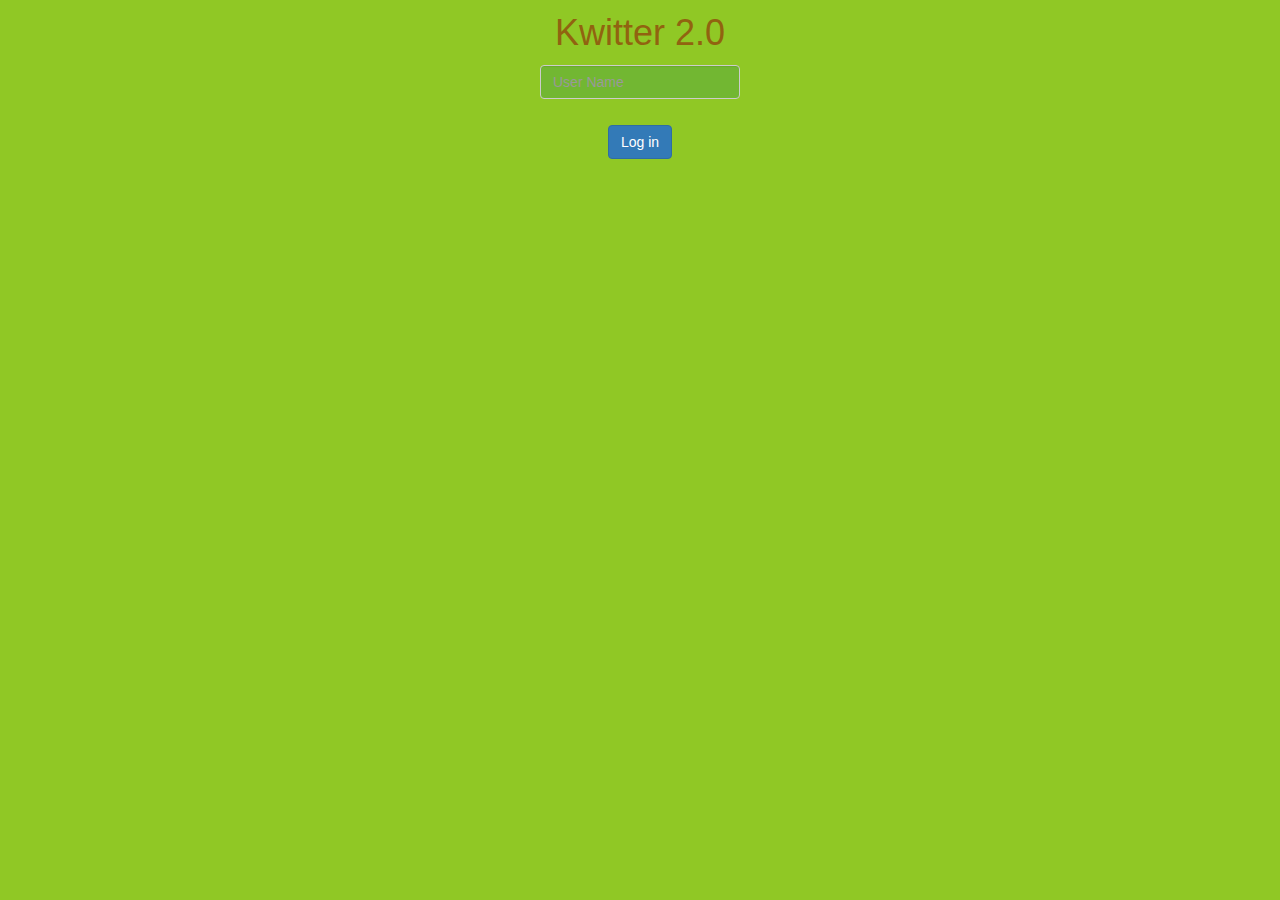
==== index.html @ 14e0123c "Add files via upload" ====
<!DOCTYPE html>
<html>
    <head> 
        <meta charset="utf-8">
        <meta name="viewport" content="width=device-width, initial-scale=1">
        <link rel="stylesheet" href="https://maxcdn.bootstrapcdn.com/bootstrap/3.4.1/css/bootstrap.min.css">
        <script src="https://ajax.googleapis.com/ajax/libs/jquery/3.6.0/jquery.min.js"></script>
        <script src="https://maxcdn.bootstrapcdn.com/bootstrap/3.4.1/js/bootstrap.min.js"></script>
        <meta http-equiv="X-UA-Compatible" content="IE=edge">
        <title></title>
        <meta name="description" content="">
        <meta name="viewport" content="width=device-width, initial-scale=1">
        <link rel="stylesheet" type="text/css" href="kwitter.css">
        <script src="kwitter.js"></script>
    </head>
<center>
    <body>
        <h1 class="afix-top">Kwitter 2.0</h1>
        <input type="text" id="user_name" class="form-control" placeholder="User Name">
        <button id="login_button"class="btn btn-primary" onclick="addUser()">Log in</button>
    </body>
</center>
</html>
---- kwitter.css ----
body{
    background-color: #90C825;
    color:#916310;
}
h1, #user_name, #login_button{
    margin: 1%;
}
#user_name{
    width: 200px;
    background-color: #72b732;
}
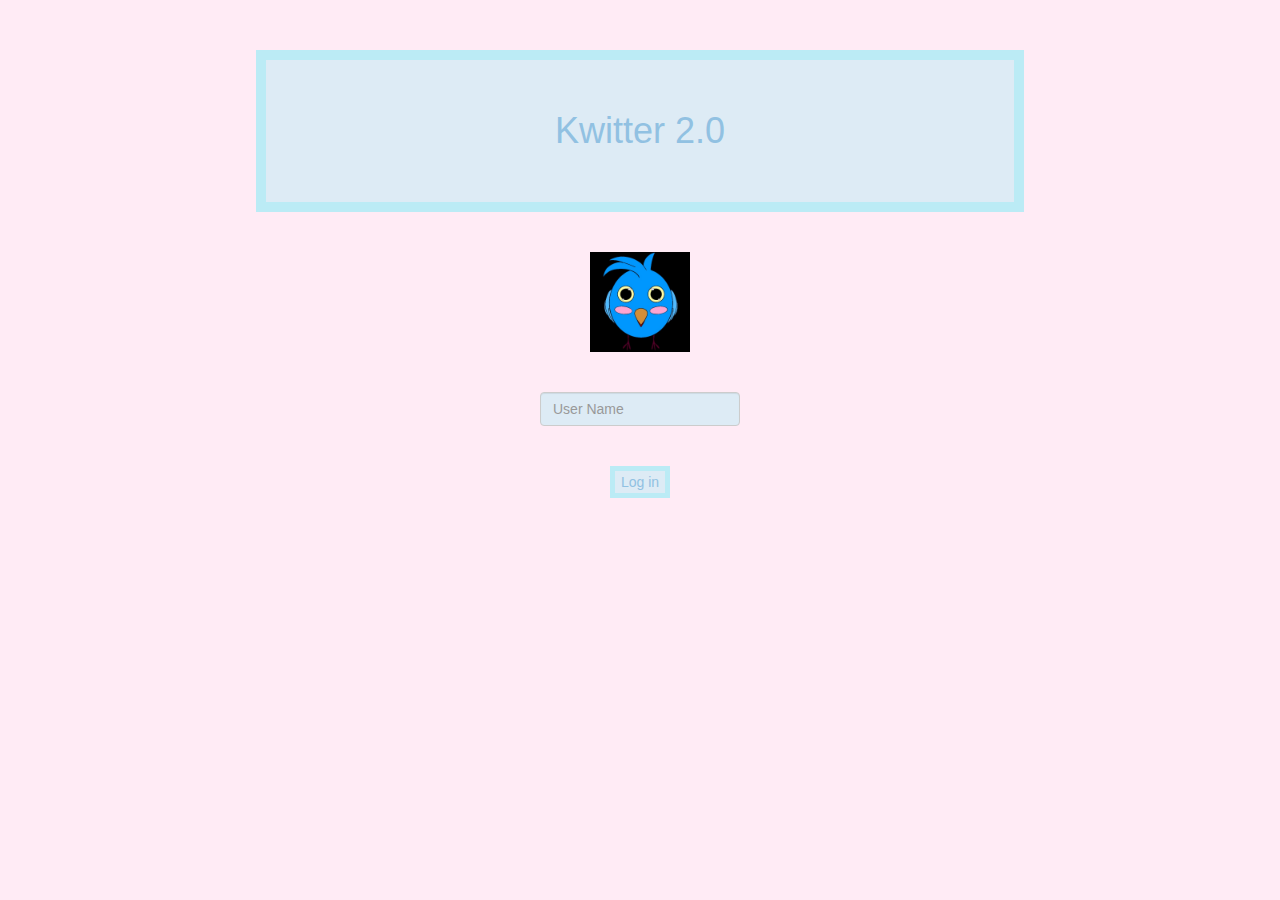
==== commit 7db16320: "Add files via upload" ====
--- a/index.html
+++ b/index.html
@@ -15,9 +15,14 @@
     </head>
 <center>
     <body>
-        <h1 class="afix-top">Kwitter 2.0</h1>
-        <input type="text" id="user_name" class="form-control" placeholder="User Name">
-        <button id="login_button"class="btn btn-primary" onclick="addUser()">Log in</button>
+     <div>
+        <span>
+            <h1 class="afix-top">Kwitter 2.0</h1>
+            <img id="icon" src="Kwitter2.0icon.jpeg">
+        </span>
+       <input type="text" id="user_name" class="form-control" placeholder="User Name">
+       <button id="login_button" onclick="addUser()">Log in</button>
+    </div>
     </body>
 </center>
 </html>--- a/kwitter.css
+++ b/kwitter.css
@@ -1,11 +1,29 @@
 body{
-    background-color: #90C825;
-    color:#916310;
+    background-color: #ffebf5;
+    color:#91c1e2;
 }
-h1, #user_name, #login_button{
-    margin: 1%;
+h1, #icon, #user_name, #login_button{
+    margin:20px;
+}
+h1{
+    margin-top: 50px;
+    background-color:#ddebf5;
+    border: #bbebf5 10px solid;
+    padding-top: 4%;
+    padding-bottom: 4%;
+    margin-left: 20%;
+    margin-right: 20%;
+    
+}
+#icon{
+    width: 100px;
+    height: 100px;
+}
+#login_button{
+    background-color:	#ddebf5;
+    border: 5px solid 	#bbebf5;
 }
 #user_name{
     width: 200px;
-    background-color: #72b732;
+    background-color:#ddebf5;
 }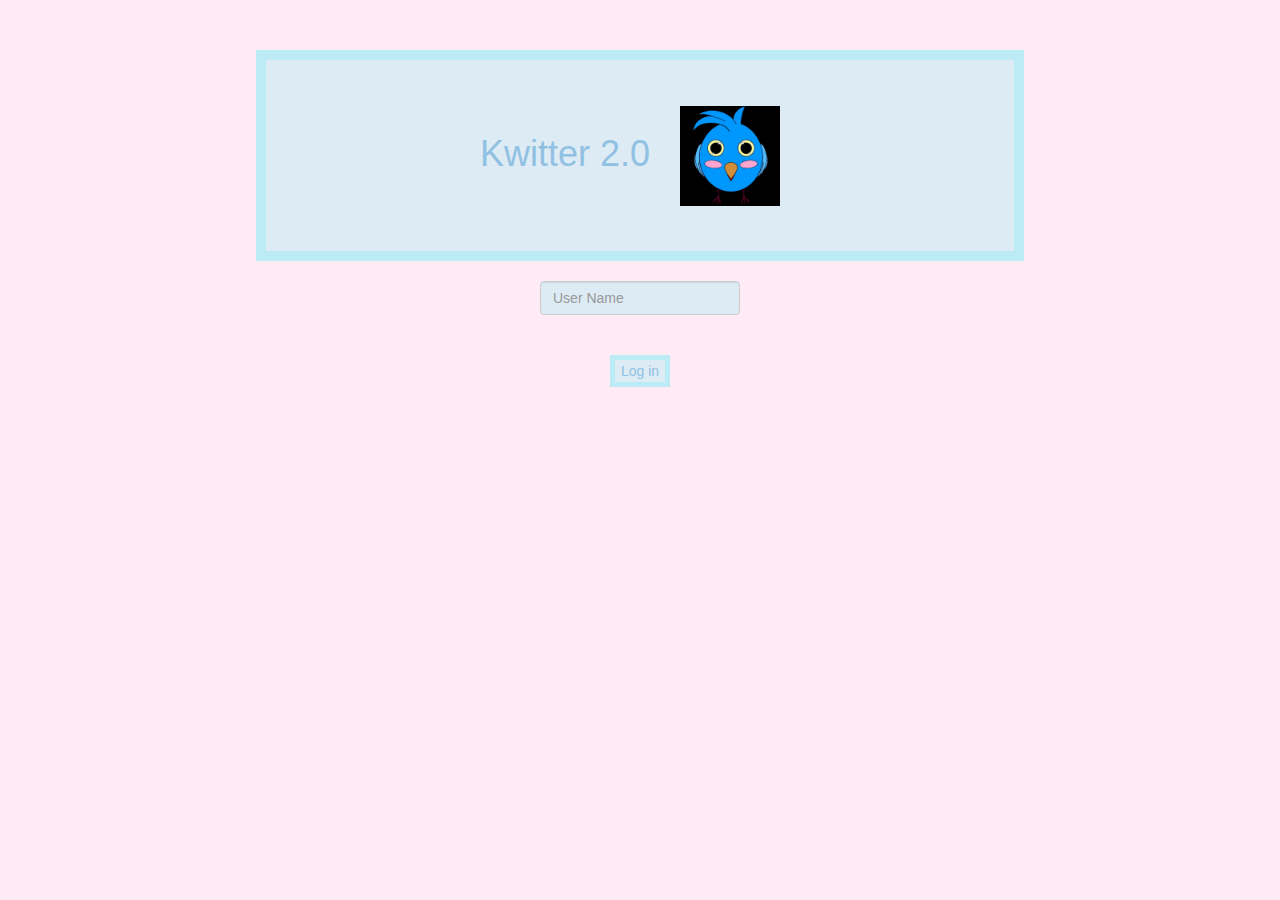
==== commit 2bf505fa: "Add files via upload" ====
--- a/index.html
+++ b/index.html
@@ -16,10 +16,10 @@
 <center>
     <body>
      <div>
-        <span>
-            <h1 class="afix-top">Kwitter 2.0</h1>
+        <h1>
+            Kwitter 2.0
             <img id="icon" src="Kwitter2.0icon.jpeg">
-        </span>
+        </h1>
        <input type="text" id="user_name" class="form-control" placeholder="User Name">
        <button id="login_button" onclick="addUser()">Log in</button>
     </div>
--- a/kwitter.css
+++ b/kwitter.css
@@ -9,8 +9,8 @@
     margin-top: 50px;
     background-color:#ddebf5;
     border: #bbebf5 10px solid;
-    padding-top: 4%;
-    padding-bottom: 4%;
+    padding-top: 2%;
+    padding-bottom: 2%;
     margin-left: 20%;
     margin-right: 20%;
     
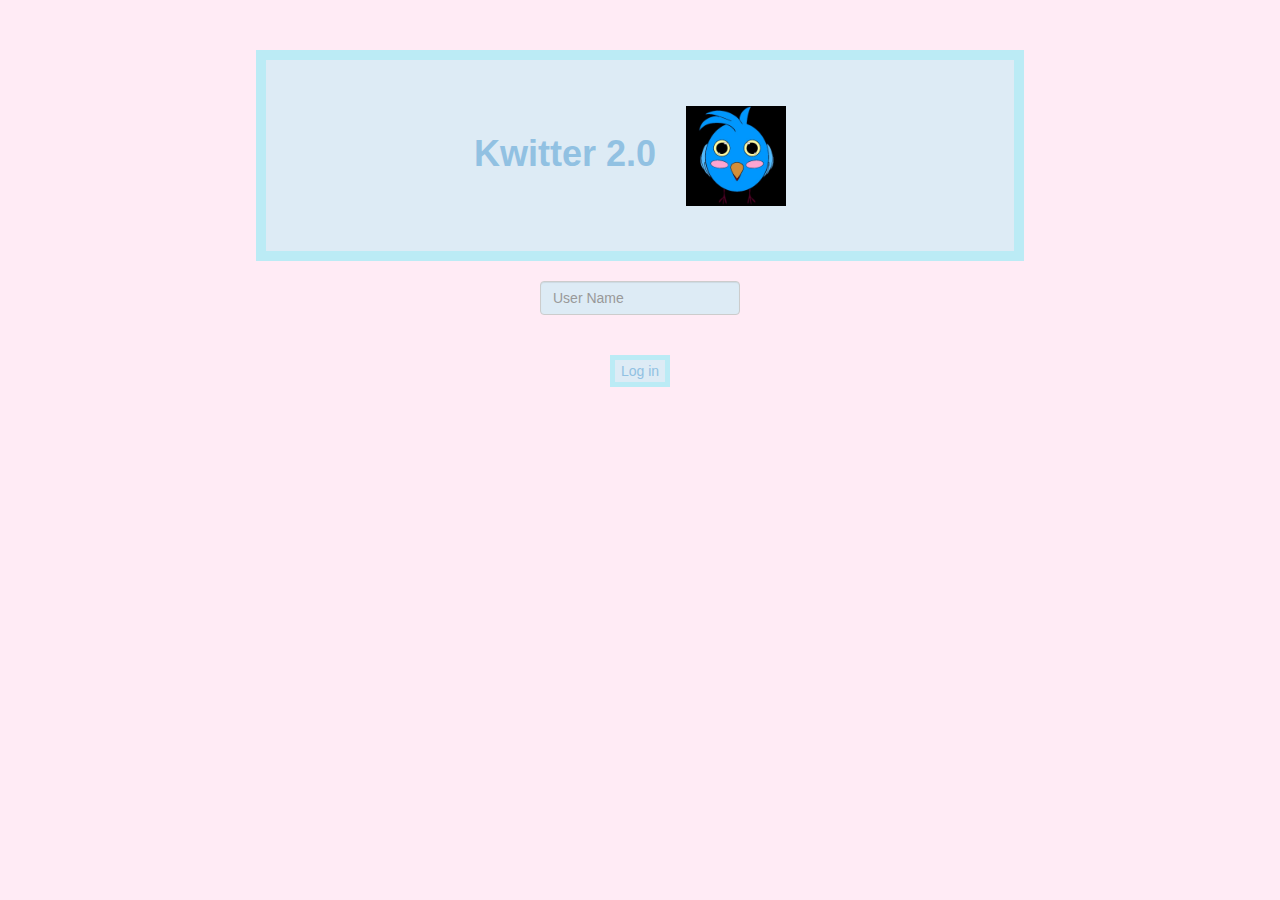
==== commit a41f88f3: "Add files via upload" ====
--- a/index.html
+++ b/index.html
@@ -17,8 +17,8 @@
     <body>
      <div>
         <h1>
-            Kwitter 2.0
-            <img id="icon" src="Kwitter2.0icon.jpeg">
+            <b>Kwitter 2.0</b>
+            <i><img id="icon" src="Kwitter2.icon.jpeg" alt="Kwitter 2.0 icon"></i>
         </h1>
        <input type="text" id="user_name" class="form-control" placeholder="User Name">
        <button id="login_button" onclick="addUser()">Log in</button>
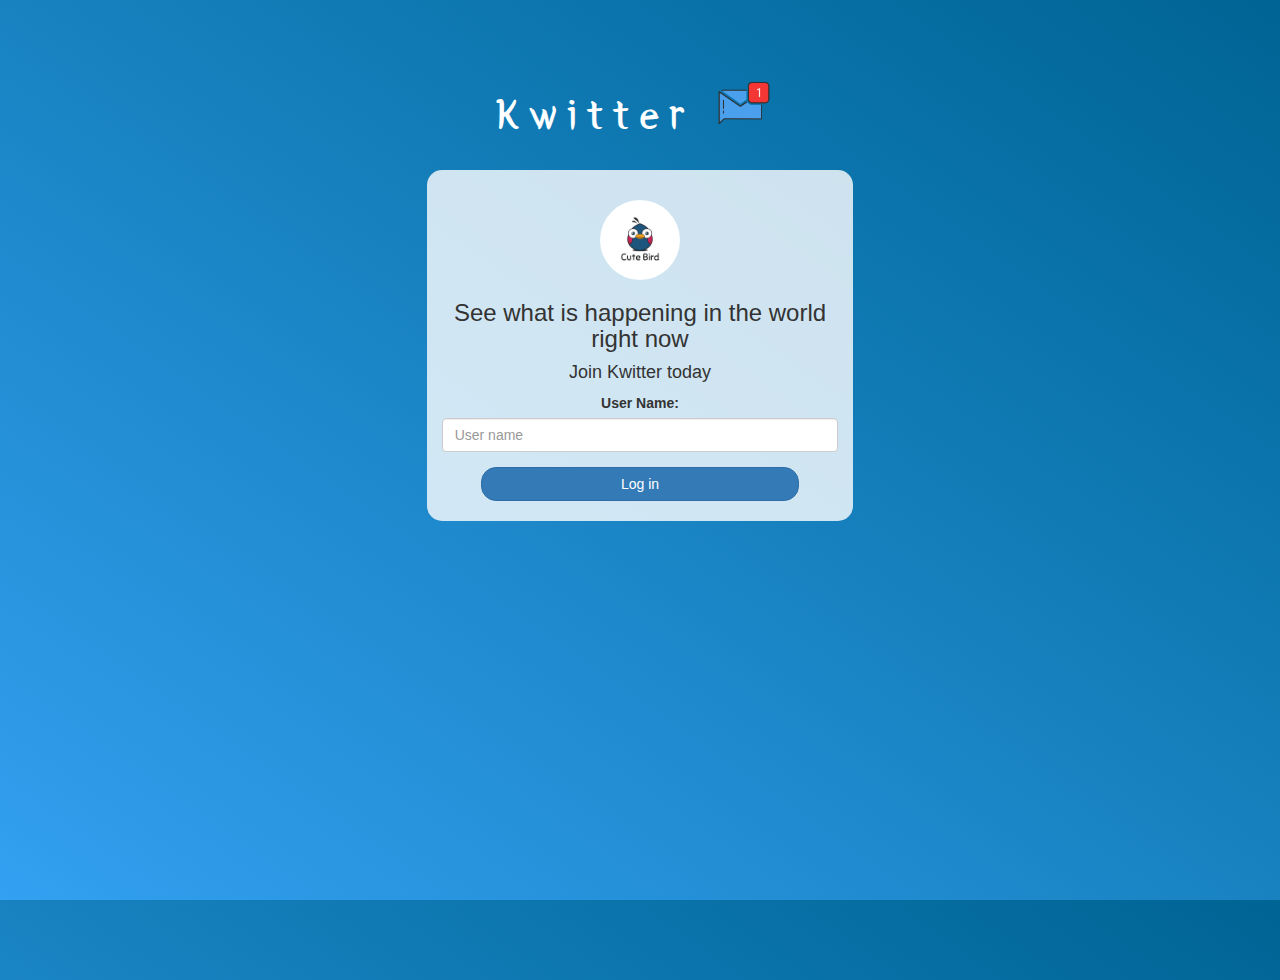
==== commit 52fbecc5: "Add files via upload" ====
--- a/index.html
+++ b/index.html
@@ -1,28 +1,34 @@
-<!DOCTYPE html>
-<html>
-    <head> 
-        <meta charset="utf-8">
-        <meta name="viewport" content="width=device-width, initial-scale=1">
-        <link rel="stylesheet" href="https://maxcdn.bootstrapcdn.com/bootstrap/3.4.1/css/bootstrap.min.css">
-        <script src="https://ajax.googleapis.com/ajax/libs/jquery/3.6.0/jquery.min.js"></script>
-        <script src="https://maxcdn.bootstrapcdn.com/bootstrap/3.4.1/js/bootstrap.min.js"></script>
-        <meta http-equiv="X-UA-Compatible" content="IE=edge">
-        <title></title>
-        <meta name="description" content="">
-        <meta name="viewport" content="width=device-width, initial-scale=1">
-        <link rel="stylesheet" type="text/css" href="kwitter.css">
-        <script src="kwitter.js"></script>
-    </head>
-<center>
-    <body>
-     <div>
-        <h1>
-            <b>Kwitter 2.0</b>
-            <i><img id="icon" src="Kwitter2.icon.jpeg" alt="Kwitter 2.0 icon"></i>
-        </h1>
-       <input type="text" id="user_name" class="form-control" placeholder="User Name">
-       <button id="login_button" onclick="addUser()">Log in</button>
-    </div>
-    </body>
-</center>
+<!DOCTYPE html>
+<html>
+<head>
+	<title>Kwitter</title>
+<link href="https://fonts.googleapis.com/css?family=Yeon+Sung&display=swap" rel="stylesheet"><meta name="viewport" content="width=device-width, initial-scale=1">
+
+<link rel="stylesheet" href="https://maxcdn.bootstrapcdn.com/bootstrap/3.4.0/css/bootstrap.min.css">
+<script src="https://ajax.googleapis.com/ajax/libs/jquery/3.4.1/jquery.min.js"></script>
+<script src="https://maxcdn.bootstrapcdn.com/bootstrap/3.4.0/js/bootstrap.min.js"></script>
+
+<link rel="stylesheet" type="text/css" href="style.css">
+<script src="kwitter.js"></script>
+</head>
+<body>
+<center>
+	<h1 class="header">	
+		Kwitter	<sup>
+	<img src="m2.png">
+	</sup>
+</h1>
+	<div class="col-lg-4 col-md-6 col-sm-6 col-xs-11 login_div">
+	<img src="logo.png" class="logo">
+		<h3 >See what is happening in the world right now</h3>
+		<h4 >Join Kwitter today</h4>
+		<div class="form-group">
+		  <label >User Name:</label>
+		  <input type="text" id="user_name" class="form-control" placeholder="User name">
+		</div>
+		<button id="login_button" class="btn btn-primary" onclick="addUser()">Log in</button>
+		<br><br>
+	</div>
+</center>
+</body>
 </html>--- a/style.css
+++ b/style.css
@@ -0,0 +1,94 @@
+html, body
+{
+  height: 100%;
+  margin: 0;
+}
+
+body
+{
+background-image: linear-gradient(to right top, #33a0f1, #2591d9, #1882c1, #0a73aa, #006494);
+}
+
+.header
+{
+	color: white;font-family: 'Yeon Sung';font-size: 45px;letter-spacing: 10px;margin-top: 80px;
+}
+.header img
+{
+	width: 80px;margin-left: -15px;
+}
+
+.login_div
+{
+	background: rgba(255,255,255,0.8);float: none;border-radius: 15px;
+}
+
+.logo
+{
+	width: 80px;margin-top: 30px;border-radius: 40px;
+}
+
+#login_button
+{
+	width: 80%;border-radius: 15px;
+}
+
+.room_name
+{
+	cursor: pointer;
+	font-size: 20px;
+}
+
+
+#logout
+{
+	font-size: 20px; float: right;
+}
+
+
+#output
+{
+	padding: 10px; width:80%;background: rgba(255,255,255,0.8);border-radius: 15px;
+}
+
+.input_div_room_page
+{
+	width: 80%;
+}
+
+.input_div label
+{
+	color: white;font-size: 20px;
+}
+
+
+.input_div_message_page
+{
+	position: fixed;bottom: 0px;width: 100%;background: rgba(255,255,255,0.8);
+}
+.input_div_message_page label
+{
+	color: black;
+}
+.input_div_message_page #msg
+{
+	width: 80%;
+}
+.input_div_message_page button
+{
+	margin-top: 15px;
+	width: 50%; 
+}
+.color_white
+{
+	color: white
+}
+
+.user_tick
+{
+	width:20px;
+}
+.message_h4
+{
+	padding-left:5px;color:grey;
+}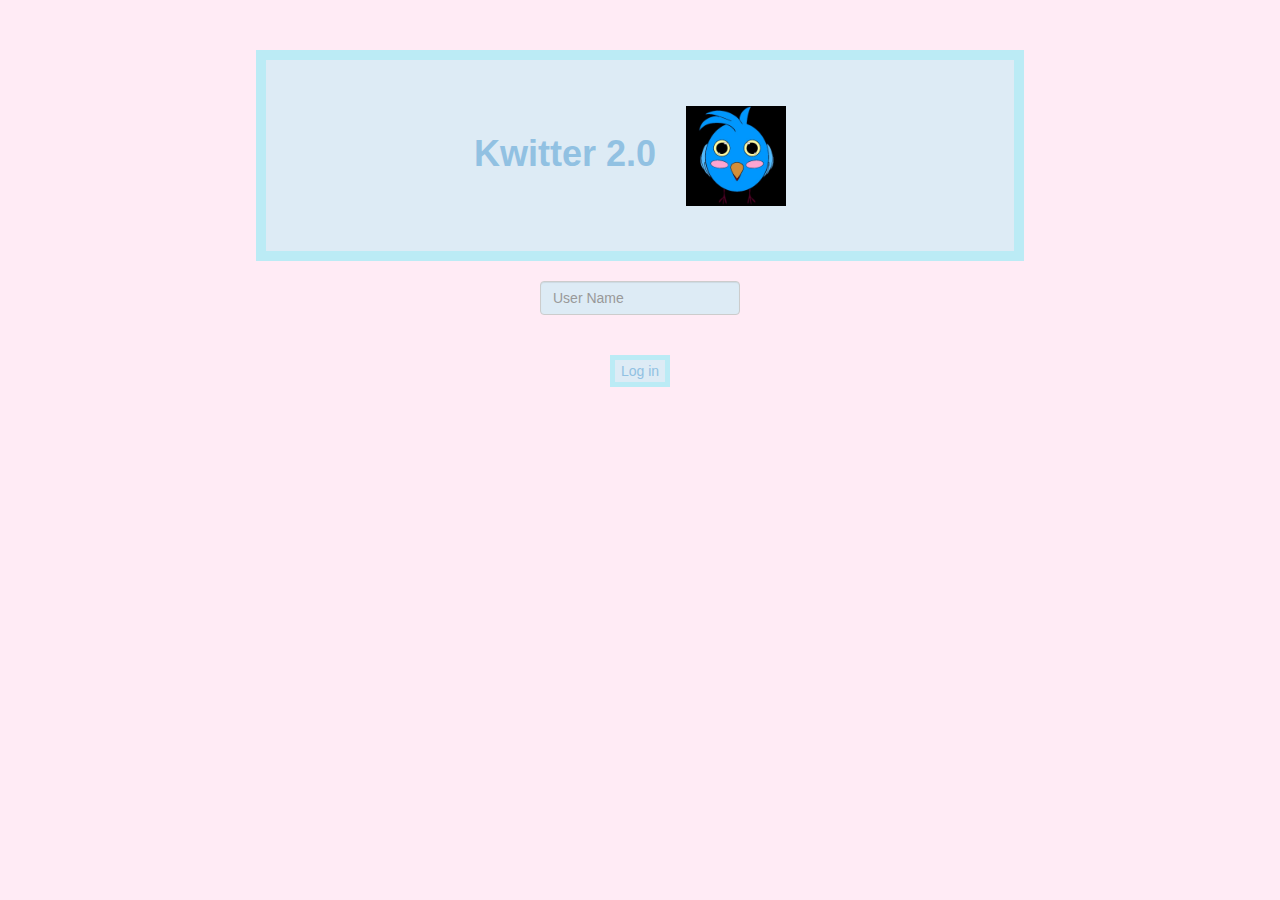
==== commit aa429a75: "Add files via upload" ====
--- a/index.html
+++ b/index.html
@@ -1,34 +1,28 @@
-<!DOCTYPE html>
-<html>
-<head>
-	<title>Kwitter</title>
-<link href="https://fonts.googleapis.com/css?family=Yeon+Sung&display=swap" rel="stylesheet"><meta name="viewport" content="width=device-width, initial-scale=1">
-
-<link rel="stylesheet" href="https://maxcdn.bootstrapcdn.com/bootstrap/3.4.0/css/bootstrap.min.css">
-<script src="https://ajax.googleapis.com/ajax/libs/jquery/3.4.1/jquery.min.js"></script>
-<script src="https://maxcdn.bootstrapcdn.com/bootstrap/3.4.0/js/bootstrap.min.js"></script>
-
-<link rel="stylesheet" type="text/css" href="style.css">
-<script src="kwitter.js"></script>
-</head>
-<body>
-<center>
-	<h1 class="header">	
-		Kwitter	<sup>
-	<img src="m2.png">
-	</sup>
-</h1>
-	<div class="col-lg-4 col-md-6 col-sm-6 col-xs-11 login_div">
-	<img src="logo.png" class="logo">
-		<h3 >See what is happening in the world right now</h3>
-		<h4 >Join Kwitter today</h4>
-		<div class="form-group">
-		  <label >User Name:</label>
-		  <input type="text" id="user_name" class="form-control" placeholder="User name">
-		</div>
-		<button id="login_button" class="btn btn-primary" onclick="addUser()">Log in</button>
-		<br><br>
-	</div>
-</center>
-</body>
+<!DOCTYPE html>
+<html>
+    <head> 
+        <meta charset="utf-8">
+        <meta name="viewport" content="width=device-width, initial-scale=1">
+        <link rel="stylesheet" href="https://maxcdn.bootstrapcdn.com/bootstrap/3.4.1/css/bootstrap.min.css">
+        <script src="https://ajax.googleapis.com/ajax/libs/jquery/3.6.0/jquery.min.js"></script>
+        <script src="https://maxcdn.bootstrapcdn.com/bootstrap/3.4.1/js/bootstrap.min.js"></script>
+        <meta http-equiv="X-UA-Compatible" content="IE=edge">
+        <title></title>
+        <meta name="description" content="">
+        <meta name="viewport" content="width=device-width, initial-scale=1">
+        <link rel="stylesheet" type="text/css" href="kwitter.css">
+        <script src="kwitter.js"></script>
+    </head>
+<center>
+    <body>
+     <div>
+        <h1>
+            <b>Kwitter 2.0</b>
+            <i><img id="icon" src="Kwitter2.icon.jpeg" alt="Kwitter 2.0 icon"></i>
+        </h1>
+       <input type="text" id="user_name" class="form-control form-control-lg" placeholder="User Name">
+       <button id="login_button" onclick="addUser()">Log in</button>
+    </div>
+    </body>
+</center>
 </html>--- a/kwitter.css
+++ b/kwitter.css
@@ -0,0 +1,29 @@
+body{
+    background-color: #ffebf5;
+    color:#91c1e2;
+}
+h1, #icon, #user_name, #login_button{
+    margin:20px;
+}
+h1{
+    margin-top: 50px;
+    background-color:#ddebf5;
+    border: #bbebf5 10px solid;
+    padding-top: 2%;
+    padding-bottom: 2%;
+    margin-left: 20%;
+    margin-right: 20%;
+    
+}
+#icon{
+    width: 100px;
+    height: 100px;
+}
+#login_button{
+    background-color:	#ddebf5;
+    border: 5px solid 	#bbebf5;
+}
+#user_name{
+    width: 200px;
+    background-color:#ddebf5;
+}